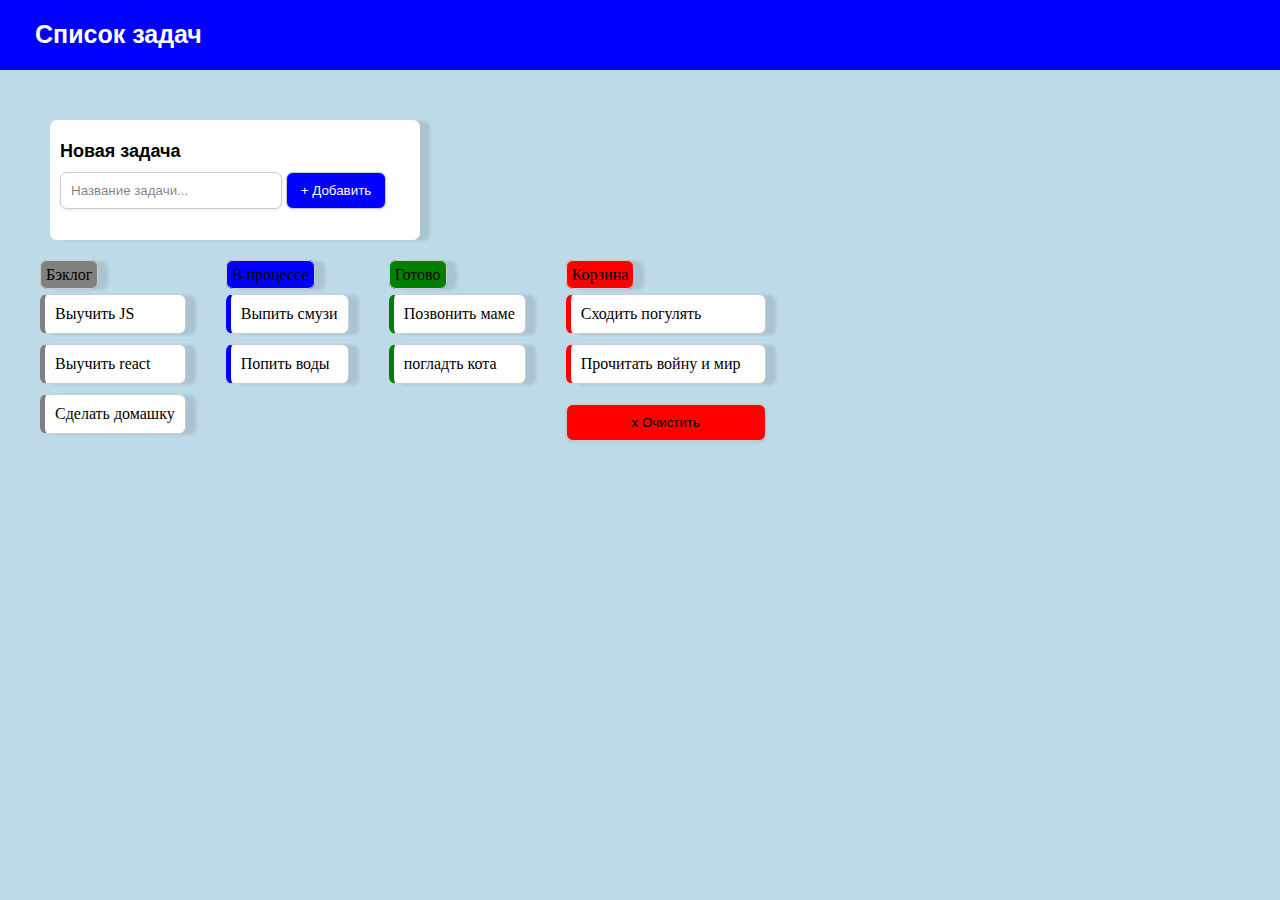
==== index.html @ 43ce88fa "Add files via upload" ====
<!DOCTYPE html>
<html>
 <head>
    <link rel="stylesheet" href="CSS/style.css">
    <meta charset="utf-8">
    <meta name="author" content="Алексей">
    <title>Список задач</title>
 </head>
 <body>
    <section class="header">
            <h>Список задач</h>
    </section>
    <section class="new_task">
        <label>Новая задача</label>
        <form>
            <input type="text" value="Название задачи...">
            <button type="button">+ Добавить</button>
        </form>
    </section>
    <section class="tasks">
        <div class="blogack">
            <ul class="list_blogack">
                <label>Бэклог</label>
                <li>Выучить JS</li>
                <li>Выучить react</li>
                <li>Сделать домашку</li>
            </ul>
        </div>
        <div class="in_progress">
            <ul class="list_in_progress">
                <label>В процессе</label>
                <li>Выпить смузи</li>
                <li>Попить воды</li>
            </ul>
        </div>
        <div class="ready">
            <ul class="list_ready">
                <label>Готово</label>
                <li>Позвонить маме</li>
                <li>погладть кота</li>
            </ul>
        </div>
        <div class="garbage">
            <ul class="list_garbage">
                <label>Корзина</label>
                <li>Сходить погулять</li>
                <li>Прочитать войну и мир</li>
                <button type="button">x Очистить</button>
            </ul>
        </div>
    </section>
 </body>
</html>
---- CSS/style.css ----
body{
    background-color:rgb(189, 218, 233);
    padding: 0;
    margin: 0;
}

.header{
    background-color: blue;
    display: block;
    height: 50px;
    padding-top: 20px;
    padding-left: 35px;
}

.header h{
    font-family: "Open Sans", sans-serif;
    color: #fff;
    font-size: 25px;
    font-weight: 600;
}

.new_task{
    background-color: #fff;
    display: block;
    align-content:center;
    width: 350px;
    height: 100px;
    border-radius: 7px;
    padding: 10px;
    margin: 10px 0;
    box-shadow: 10px 1px 3px rgba(1,0,0,0.1);
    list-style-type: none;
    margin-left: 50px;
    margin-top: 50px;
}

.new_task label{
    font-family: "Open Sans", sans-serif;
    font-size: 18px;
    font-weight: 600;
}

.new_task input{
    text-align: start;
    width: 200px;
    border: 1px solid #ccc;
    color: rgba(0, 0, 0, 0.5);
    border-radius: 7px;
    padding: 10px;
    margin: 10px 0;
    box-shadow: 0 1px 3px rgba(1,0,0,0.1);
}

.new_task button{
    background-color: blue;
    color: #fff;
    text-align: center;
    width: 100px;
    border: 1px solid #ccc;
    border-radius: 7px;
    padding: 10px;
    margin: 10px 0;
    box-shadow: 0 1px 3px rgba(1,0,0,0.1);
}

.tasks{
    display: flex;
}

.tasks li{
    background-color: #fff;
    border: 1px solid #ccc;
    border-left: 5px solid blue;
    border-radius: 7px;
    padding: 10px;
    margin: 10px 0;
    box-shadow: 10px 1px 3px rgba(1,0,0,0.1);
    list-style-type: none;
}

.tasks button{
    background-color: red;
    text-align: center;
    width: 200px;
    border: 1px solid #ccc;
    border-radius: 7px;
    padding: 10px;
    margin: 10px 0;
    box-shadow: 0 1px 3px rgba(1,0,0,0.1);
}

.tasks label{
    border: 1px solid #ccc;
    border-radius: 7px;
    padding: 5px;
    margin: 10px 0;
    box-shadow: 10px 1px 3px rgba(1,0,0,0.1);
    list-style-type: none;
}

.blogack{
    display: block;
}

.blogack label{
    background-color:   gray;  
}

.blogack li{
    border-left: 5px solid gray;

}

.in_progress{
    display: block;
}

.in_progress label{
    background-color: blue;  
}

.in_progress li{
    border-left: 5px solid blue;
}

.ready{
    display: block;
}

.ready label{
    background-color:   green;  
}

.ready li{
    border-left: 5px solid green;

}

.garbage{
    display: block;
}

.garbage label{
    background-color:   red;  
}

.garbage li{
    border-left: 5px solid red;

}
.new_task button:hover {
    color: black;
    background-color: rgb(210, 26, 26);
    box-shadow: 0 1px 3px rgba(1,0,0,0.1);
}

.new_task button:active {
    color: #0077ff;
}


.tasks button:hover {
    color: black;
    background-color:blue;
    box-shadow: 0 1px 3px rgba(1,0,0,0.1);
}

.tasks button:active {
    color: red;
}
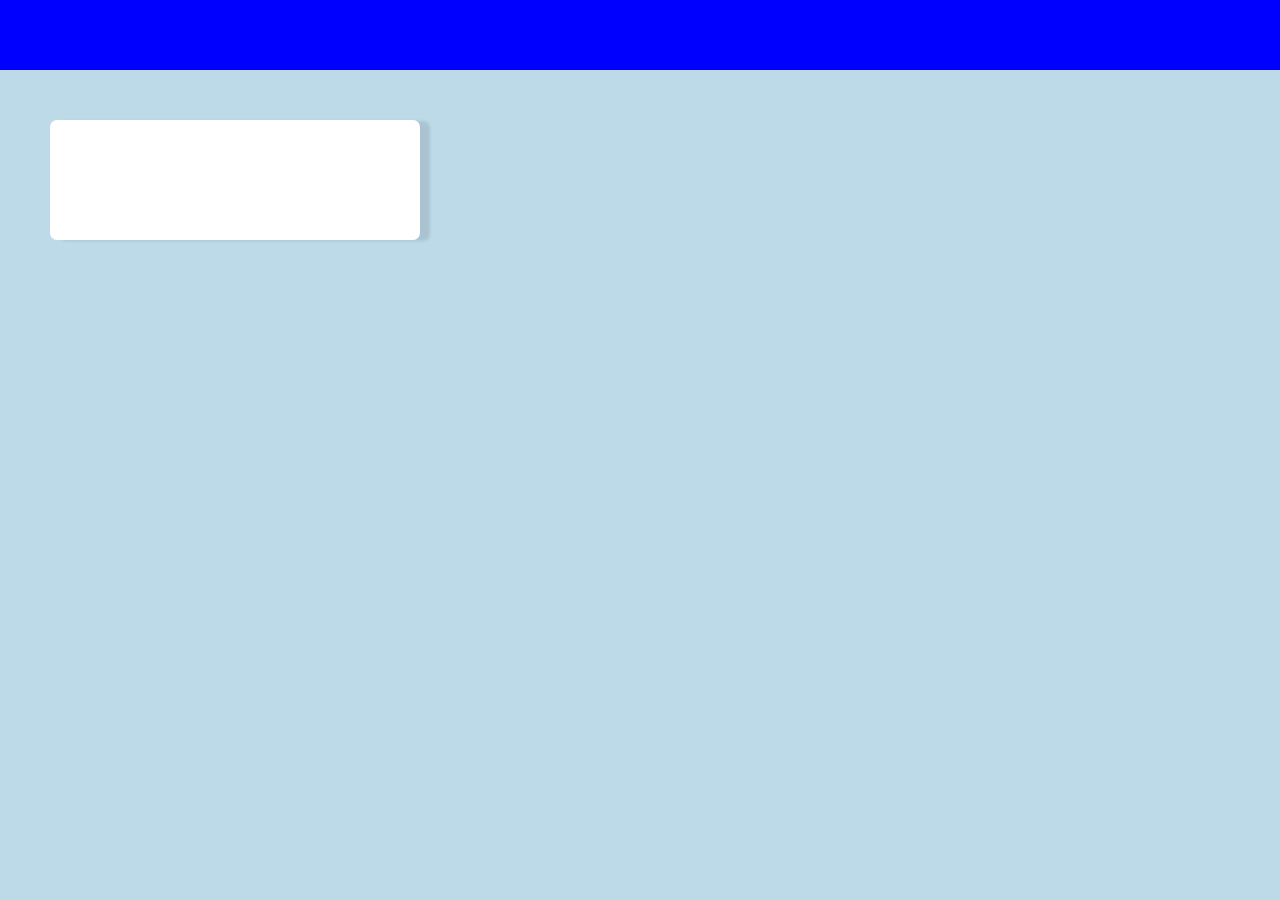
==== commit 79743e2f: "Update index.html" ====
--- a/index.html
+++ b/index.html
@@ -1,53 +1,21 @@
 <!DOCTYPE html>
-<html>
+<html lang="ru"> 
  <head>
     <link rel="stylesheet" href="CSS/style.css">
     <meta charset="utf-8">
-    <meta name="author" content="Алексей">
     <title>Список задач</title>
  </head>
- <body>
+ <body  class="board-up">
     <section class="header">
-            <h>Список задач</h>
     </section>
-    <section class="new_task">
-        <label>Новая задача</label>
-        <form>
-            <input type="text" value="Название задачи...">
-            <button type="button">+ Добавить</button>
-        </form>
-    </section>
-    <section class="tasks">
-        <div class="blogack">
-            <ul class="list_blogack">
-                <label>Бэклог</label>
-                <li>Выучить JS</li>
-                <li>Выучить react</li>
-                <li>Сделать домашку</li>
-            </ul>
-        </div>
-        <div class="in_progress">
-            <ul class="list_in_progress">
-                <label>В процессе</label>
-                <li>Выпить смузи</li>
-                <li>Попить воды</li>
-            </ul>
-        </div>
-        <div class="ready">
-            <ul class="list_ready">
-                <label>Готово</label>
-                <li>Позвонить маме</li>
-                <li>погладть кота</li>
-            </ul>
-        </div>
-        <div class="garbage">
-            <ul class="list_garbage">
-                <label>Корзина</label>
-                <li>Сходить погулять</li>
-                <li>Прочитать войну и мир</li>
-                <button type="button">x Очистить</button>
-            </ul>
-        </div>
-    </section>
- </body>
+    <main class="main">
+        <section class="new_task">
+           
+        </section>
+        <section class="tasks">
+
+        </section>
+    </main>
+    <script src="src/main.js" type="module"></script>
+</body>
 </html>